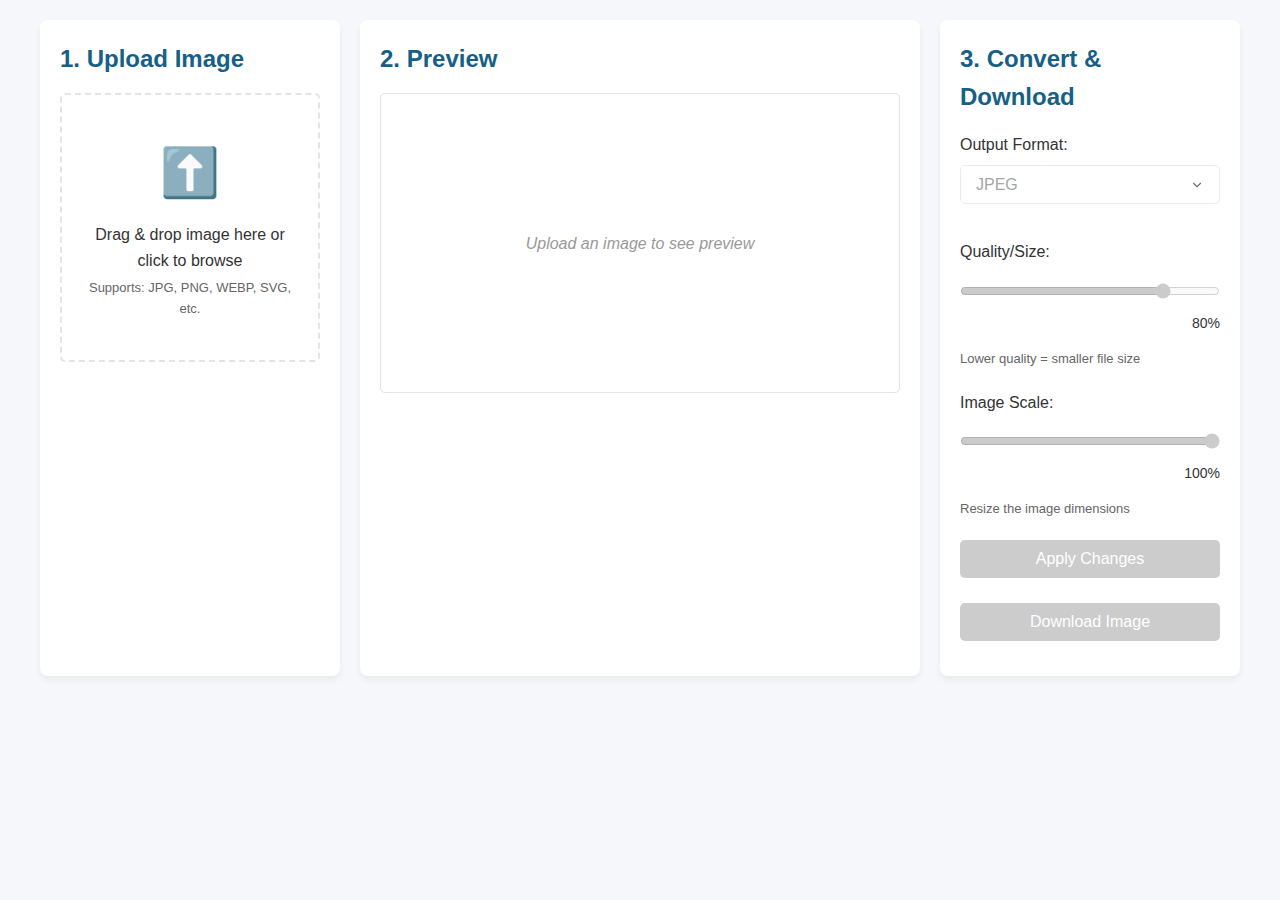
==== images/index.html @ 30068e82 "image minify app starter" ====
<!DOCTYPE html>
<html lang="en">
<head>
  <meta charset="UTF-8">
  <meta name="viewport" content="width=device-width, initial-scale=1.0">
  <title>Image Converter</title>
  <style>
    :root {
      --primary-color: #4a6fa5;
      --secondary-color: #166088;
      --background-color: #f5f7fa;
      --card-bg: white;
      --text-color: #333;
      --border-color: #e1e4e8;
    }
    * {
      box-sizing: border-box;
      margin: 0;
      padding: 0;
    }
    body {
      font-family: -apple-system, BlinkMacSystemFont, 'Segoe UI', Roboto, Oxygen, Ubuntu, Cantarell, 'Open Sans', 'Helvetica Neue', sans-serif;
      line-height: 1.6;
      color: var(--text-color);
      background-color: var(--background-color);
      padding: 20px;
    }
    .container {
      max-width: 1200px;
      margin: 0 auto;
    }
    .converter-container {
      display: flex;
      flex-wrap: wrap;
      gap: 20px;
    }
    .upload-section, .preview-section, .download-section {
      background: var(--card-bg);
      border-radius: 8px;
      box-shadow: 0 4px 6px rgba(0, 0, 0, 0.05);
      padding: 20px;
      margin-bottom: 20px;
    }
    .upload-section {
      flex: 1;
      min-width: 300px;
    }
    .preview-section {
      flex: 2;
      min-width: 400px;
    }
    .download-section {
      flex: 1;
      min-width: 300px;
    }
    h1 {
      margin-bottom: 15px;
      color: var(--secondary-color);
      font-size: 1.5rem;
    }
    .upload-area {
      border: 2px dashed var(--border-color);
      border-radius: 5px;
      padding: 40px 20px;
      text-align: center;
      margin-bottom: 20px;
      cursor: pointer;
      transition: all 0.3s ease;
    }
    .upload-area:hover {
      background-color: rgba(74, 111, 165, 0.05);
      border-color: var(--primary-color);
    }
    .upload-area.active {
      background-color: rgba(74, 111, 165, 0.1);
      border-color: var(--primary-color);
    }
    .upload-icon {
      font-size: 48px;
      color: var(--primary-color);
      margin-bottom: 10px;
    }
    .hidden-input {
      display: none;
    }
    label {
      display: block;
      margin-bottom: 8px;
      font-weight: 500;
    }
    select, button {
      width: 100%;
      padding: 10px 15px;
      margin-bottom: 15px;
      border-radius: 5px;
      border: 1px solid var(--border-color);
      background-color: white;
      font-size: 16px;
    }
    select {
      appearance: none;
      background-image: url("data:image/svg+xml;charset=US-ASCII,%3Csvg xmlns='http://www.w3.org/2000/svg' width='14' height='14' viewBox='0 0 24 24' fill='none' stroke='%23333' stroke-width='2' stroke-linecap='round' stroke-linejoin='round'%3E%3Cpolyline points='6 9 12 15 18 9'%3E%3C/polyline%3E%3C/svg%3E");
      background-repeat: no-repeat;
      background-position: right 15px center;
      padding-right: 35px;
    }
    button {
      background-color: var(--primary-color);
      color: white;
      cursor: pointer;
      border: none;
      font-weight: 500;
      transition: background-color 0.3s;
    }
    button:hover {
      background-color: var(--secondary-color);
    }
    button:disabled {
      background-color: #ccc;
      cursor: not-allowed;
    }
    .slider-container {
      margin-bottom: 15px;
    }
    .slider {
      width: 100%;
      margin-top: 10px;
    }
    .preview-container {
      min-height: 300px;
      display: flex;
      justify-content: center;
      align-items: center;
      border: 1px solid var(--border-color);
      border-radius: 5px;
      margin-bottom: 15px;
      overflow: hidden;
    }
    .preview-img {
      max-width: 100%;
      max-height: 400px;
      display: none;
    }
    .info {
      margin-bottom: 20px;
    }
    .info p {
      margin-bottom: 5px;
      font-size: 14px;
    }
    .loading {
      display: none;
      text-align: center;
      margin: 20px 0;
    }
    .spinner {
      border: 4px solid rgba(0, 0, 0, 0.1);
      width: 36px;
      height: 36px;
      border-radius: 50%;
      border-left-color: var(--primary-color);
      animation: spin 1s linear infinite;
      margin: 0 auto 10px;
    }
    @keyframes spin {
      0% { transform: rotate(0deg); }
      100% { transform: rotate(360deg); }
    }
    .placeholder-text {
      color: #999;
      font-style: italic;
    }
    .error-message {
      color: #d9534f;
      margin-top: 10px;
      display: none;
    }
    .range-value {
      text-align: right;
      font-size: 14px;
      margin-top: 5px;
    }
    .download-btn {
      margin-top: 10px;
    }
    .format-options, .size-options {
      margin-bottom: 20px;
    }
    .supported-formats {
      font-size: 13px;
      color: #666;
      margin-top: 5px;
    }
    .file-details {
      margin-top: 15px;
    }
    .file-details span {
      font-weight: bold;
    }

    @media (max-width: 768px) {
      .converter-container {
        flex-direction: column;
      }
      
      .upload-section, .preview-section, .download-section {
        width: 100%;
      }
    }
  </style>
</head>
<body>
  <div class="container">
    <div class="converter-container">
      <section class="upload-section">
        <h1>1. Upload Image</h1>
        <div id="uploadArea" class="upload-area">
          <div class="upload-icon">⬆️</div>
          <p>Drag & drop image here or click to browse</p>
          <p class="supported-formats">Supports: JPG, PNG, WEBP, SVG, etc.</p>
          <input type="file" id="imageInput" class="hidden-input" accept="image/*">
        </div>
        <div id="fileDetails" class="file-details" style="display: none;">
          <p>File: <span id="fileName">No file selected</span></p>
          <p>Original size: <span id="fileSize">-</span></p>
          <p>Dimensions: <span id="fileDimensions">-</span></p>
        </div>
        <div id="errorMessage" class="error-message"></div>
      </section>
      <section class="preview-section">
        <h1>2. Preview</h1>
        <div id="previewContainer" class="preview-container">
          <p class="placeholder-text">Upload an image to see preview</p>
          <img id="previewImage" class="preview-img" alt="Preview">
        </div>
        <div id="loading" class="loading">
          <div class="spinner"></div>
          <p>Processing image...</p>
        </div>
        <div id="previewInfo" class="info" style="display: none;">
          <p>Preview format: <span id="previewFormat">-</span></p>
          <p>Estimated size: <span id="previewSize">-</span></p>
          <p>Quality level: <span id="qualityLevel">-</span></p>
        </div>
      </section>
      <section class="download-section">
        <h1>3. Convert & Download</h1>
        <div class="format-options">
          <label for="formatSelect">Output Format:</label>
          <select id="formatSelect" disabled>
            <option value="jpeg">JPEG</option>
            <option value="png">PNG</option>
            <option value="webp">WEBP</option>
          </select>
        </div>
        <div class="size-options">
          <label for="qualitySlider">Quality/Size:</label>
          <div class="slider-container">
            <input type="range" id="qualitySlider" class="slider" min="0" max="100" value="80" disabled>
            <div class="range-value">80%</div>
          </div>
          <p class="supported-formats">Lower quality = smaller file size</p>
        </div>
        <div class="size-options">
          <label for="scaleSlider">Image Scale:</label>
          <div class="slider-container">
            <input type="range" id="scaleSlider" class="slider" min="10" max="100" value="100" disabled>
            <div class="range-value">100%</div>
          </div>
          <p class="supported-formats">Resize the image dimensions</p>
        </div>
        <button id="applyChangesBtn" disabled>Apply Changes</button>
        <button id="downloadBtn" class="download-btn" disabled>Download Image</button>
      </section>
    </div>
  </div>
  <script>
    document.addEventListener('DOMContentLoaded', function() {
      const uploadArea = document.getElementById('uploadArea');
      const imageInput = document.getElementById('imageInput');
      const previewImage = document.getElementById('previewImage');
      const previewContainer = document.getElementById('previewContainer');
      const fileDetails = document.getElementById('fileDetails');
      const fileName = document.getElementById('fileName');
      const fileSize = document.getElementById('fileSize');
      const fileDimensions = document.getElementById('fileDimensions');
      const formatSelect = document.getElementById('formatSelect');
      const qualitySlider = document.getElementById('qualitySlider');
      const scaleSlider = document.getElementById('scaleSlider');
      const applyChangesBtn = document.getElementById('applyChangesBtn');
      const downloadBtn = document.getElementById('downloadBtn');
      const errorMessage = document.getElementById('errorMessage');
      const loading = document.getElementById('loading');
      const previewInfo = document.getElementById('previewInfo');
      const previewFormat = document.getElementById('previewFormat');
      const previewSize = document.getElementById('previewSize');
      const qualityLevel = document.getElementById('qualityLevel');
      let originalImage = null;
      let currentBlob = null;
      let originalWidth = 0;
      let originalHeight = 0;
      document.querySelectorAll('.slider').forEach(slider => {
        slider.addEventListener('input', function() {
          this.nextElementSibling.textContent = this.value + '%';
        });
      });
      uploadArea.addEventListener('click', () => {
        imageInput.click();
      });
      ['dragenter', 'dragover', 'dragleave', 'drop'].forEach(eventName => {
        uploadArea.addEventListener(eventName, preventDefaults, false);
      });
      function preventDefaults(e) {
        e.preventDefault();
        e.stopPropagation();
      }
      ['dragenter', 'dragover'].forEach(eventName => {
        uploadArea.addEventListener(eventName, () => {
          uploadArea.classList.add('active');
        }, false);
      });
      ['dragleave', 'drop'].forEach(eventName => {
        uploadArea.addEventListener(eventName, () => {
          uploadArea.classList.remove('active');
        }, false);
      });
      uploadArea.addEventListener('drop', (e) => {
        const dt = e.dataTransfer;
        const files = dt.files;
        if (files.length) {
          handleFileUpload(files[0]);
        }
      }, false);
      imageInput.addEventListener('change', (e) => {
        if (e.target.files.length) {
          handleFileUpload(e.target.files[0]);
        }
      });
      function handleFileUpload(file) {
        if (!file.type.match('image.*')) {
          showError('Please upload an image file.');
          return;
        }
        hideError();
        showLoading();
        const reader = new FileReader();
        reader.onload = function(e) {
          const img = new Image();
          img.onload = function() {
            originalWidth = img.width;
            originalHeight = img.height;
            originalImage = img;
            fileName.textContent = file.name;
            fileSize.textContent = formatFileSize(file.size);
            fileDimensions.textContent = `${originalWidth} × ${originalHeight}`;
            fileDetails.style.display = 'block';
            formatSelect.disabled = false;
            qualitySlider.disabled = false;
            scaleSlider.disabled = false;
            applyChangesBtn.disabled = false;
            const extension = file.name.split('.').pop().toLowerCase();
            if (['jpeg', 'jpg', 'png', 'webp'].includes(extension)) {
              const format = extension === 'jpg' ? 'jpeg' : extension;
              formatSelect.value = format;
            }
            processImage();
          };
          img.src = e.target.result;
        };
        reader.readAsDataURL(file);
      }
      applyChangesBtn.addEventListener('click', processImage);
      function processImage() {
        if (!originalImage) return;
        showLoading();
        const format = formatSelect.value;
        const quality = qualitySlider.value / 100;
        const scale = scaleSlider.value / 100;
        const canvas = document.createElement('canvas');
        const ctx = canvas.getContext('2d');
        const newWidth = Math.round(originalWidth * scale);
        const newHeight = Math.round(originalHeight * scale);
        canvas.width = newWidth;
        canvas.height = newHeight;
        ctx.drawImage(originalImage, 0, 0, newWidth, newHeight);
        canvas.toBlob(
          (blob) => {
            if (!blob) {
              showError('Failed to process image.');
              hideLoading();
              return;
            }
            currentBlob = blob;
            const objectUrl = URL.createObjectURL(blob);
            previewImage.onload = function() {
              hideLoading();
              previewImage.style.display = 'block';
              document.querySelector('.placeholder-text').style.display = 'none';
              downloadBtn.disabled = false;
              previewFormat.textContent = format.toUpperCase();
              previewSize.textContent = formatFileSize(blob.size);
              qualityLevel.textContent = qualitySlider.value + '%';
              previewInfo.style.display = 'block';
            };
            previewImage.src = objectUrl;
          },
          'image/' + format,
          quality
        );
      }
      downloadBtn.addEventListener('click', () => {
        if (!currentBlob) return;
        const format = formatSelect.value;
        const a = document.createElement('a');
        a.href = URL.createObjectURL(currentBlob);
        const originalName = fileName.textContent.split('.')[0] || 'image';
        a.download = `${originalName}_converted.${format}`;
        document.body.appendChild(a);
        a.click();
        document.body.removeChild(a);
      });
      function formatFileSize(bytes) {
        if (bytes === 0) return '0 Bytes';
        const sizes = ['Bytes', 'KB', 'MB', 'GB'];
        const i = Math.floor(Math.log(bytes) / Math.log(1024));
        return parseFloat((bytes / Math.pow(1024, i)).toFixed(2)) + ' ' + sizes[i];
      }
      function showError(message) {
        errorMessage.textContent = message;
        errorMessage.style.display = 'block';
      }
      function hideError() {
        errorMessage.style.display = 'none';
      }
      function showLoading() {
        loading.style.display = 'block';
      }
      function hideLoading() {
        loading.style.display = 'none';
      }
    });
  </script>
</body>
</html>
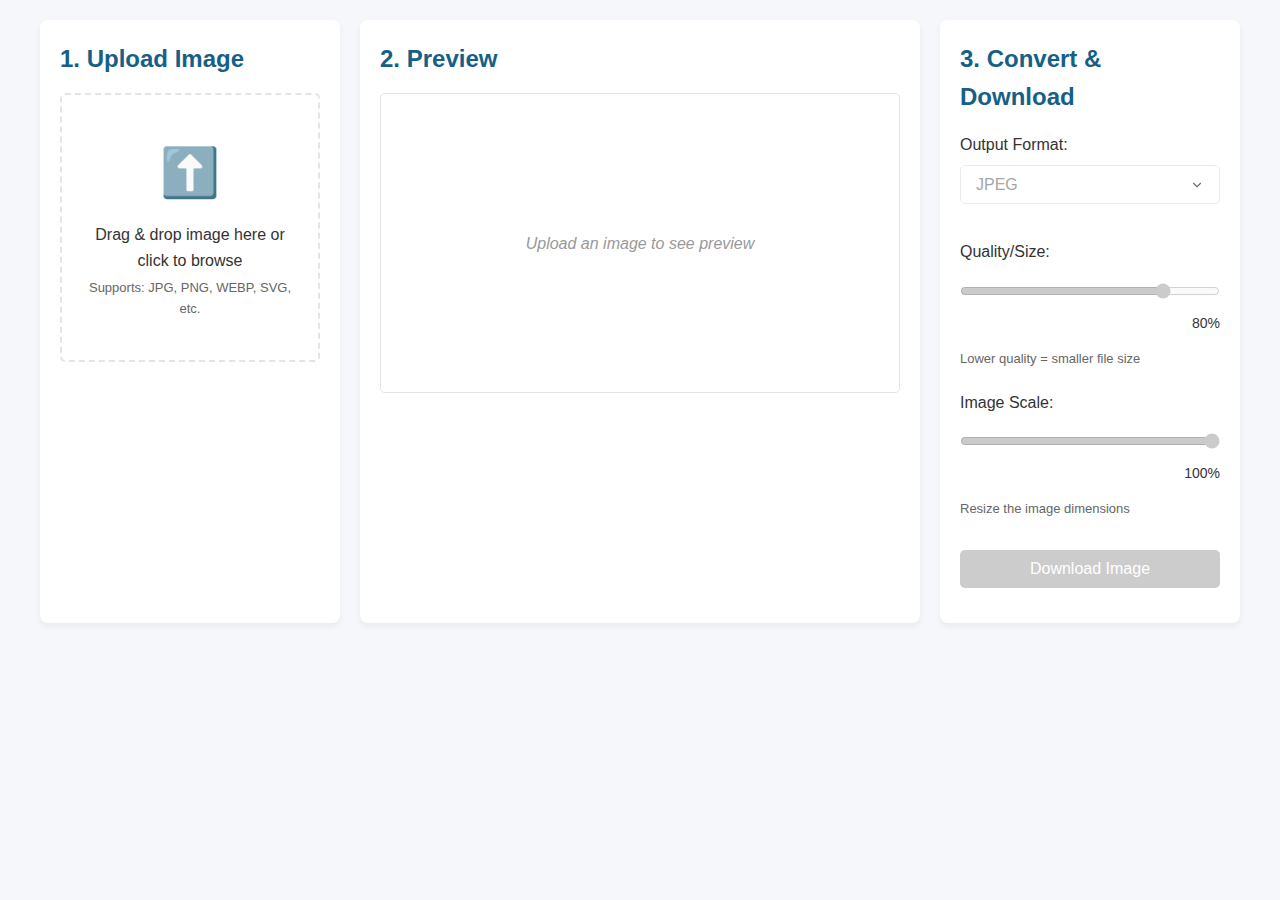
==== commit 85692d86: "auto-update preview after slider changes, display new dimensions" ====
--- a/images/index.html
+++ b/images/index.html
@@ -197,7 +197,6 @@
     .file-details span {
       font-weight: bold;
     }
-
     @media (max-width: 768px) {
       .converter-container {
         flex-direction: column;
@@ -241,6 +240,7 @@
           <p>Preview format: <span id="previewFormat">-</span></p>
           <p>Estimated size: <span id="previewSize">-</span></p>
           <p>Quality level: <span id="qualityLevel">-</span></p>
+          <p>New dimensions: <span id="newDimensions">-</span></p>
         </div>
       </section>
       <section class="download-section">
@@ -269,7 +269,6 @@
           </div>
           <p class="supported-formats">Resize the image dimensions</p>
         </div>
-        <button id="applyChangesBtn" disabled>Apply Changes</button>
         <button id="downloadBtn" class="download-btn" disabled>Download Image</button>
       </section>
     </div>
@@ -287,7 +286,6 @@
       const formatSelect = document.getElementById('formatSelect');
       const qualitySlider = document.getElementById('qualitySlider');
       const scaleSlider = document.getElementById('scaleSlider');
-      const applyChangesBtn = document.getElementById('applyChangesBtn');
       const downloadBtn = document.getElementById('downloadBtn');
       const errorMessage = document.getElementById('errorMessage');
       const loading = document.getElementById('loading');
@@ -295,15 +293,31 @@
       const previewFormat = document.getElementById('previewFormat');
       const previewSize = document.getElementById('previewSize');
       const qualityLevel = document.getElementById('qualityLevel');
+      const newDimensions = document.getElementById('newDimensions');
+      
       let originalImage = null;
       let currentBlob = null;
       let originalWidth = 0;
       let originalHeight = 0;
+      let processingTimeout = null;
       document.querySelectorAll('.slider').forEach(slider => {
         slider.addEventListener('input', function() {
           this.nextElementSibling.textContent = this.value + '%';
         });
       });
+      let isProcessing = false;
+      function debounceProcessing() {
+        if (isProcessing) return;
+        if (processingTimeout) {
+          clearTimeout(processingTimeout);
+        }
+        processingTimeout = setTimeout(() => {
+          processImage();
+        }, 800);
+      }
+      qualitySlider.addEventListener('input', debounceProcessing);
+      scaleSlider.addEventListener('input', debounceProcessing);
+      formatSelect.addEventListener('change', debounceProcessing);
       uploadArea.addEventListener('click', () => {
         imageInput.click();
       });
@@ -357,7 +371,6 @@
             formatSelect.disabled = false;
             qualitySlider.disabled = false;
             scaleSlider.disabled = false;
-            applyChangesBtn.disabled = false;
             const extension = file.name.split('.').pop().toLowerCase();
             if (['jpeg', 'jpg', 'png', 'webp'].includes(extension)) {
               const format = extension === 'jpg' ? 'jpeg' : extension;
@@ -369,10 +382,10 @@
         };
         reader.readAsDataURL(file);
       }
-      applyChangesBtn.addEventListener('click', processImage);
       function processImage() {
         if (!originalImage) return;
         showLoading();
+        isProcessing = true;
         const format = formatSelect.value;
         const quality = qualitySlider.value / 100;
         const scale = scaleSlider.value / 100;
@@ -388,18 +401,21 @@
             if (!blob) {
               showError('Failed to process image.');
               hideLoading();
+              isProcessing = false;
               return;
             }
             currentBlob = blob;
             const objectUrl = URL.createObjectURL(blob);
             previewImage.onload = function() {
               hideLoading();
+              isProcessing = false;
               previewImage.style.display = 'block';
               document.querySelector('.placeholder-text').style.display = 'none';
               downloadBtn.disabled = false;
               previewFormat.textContent = format.toUpperCase();
               previewSize.textContent = formatFileSize(blob.size);
               qualityLevel.textContent = qualitySlider.value + '%';
+              newDimensions.textContent = `${newWidth} × ${newHeight}`;
               previewInfo.style.display = 'block';
             };
             previewImage.src = objectUrl;
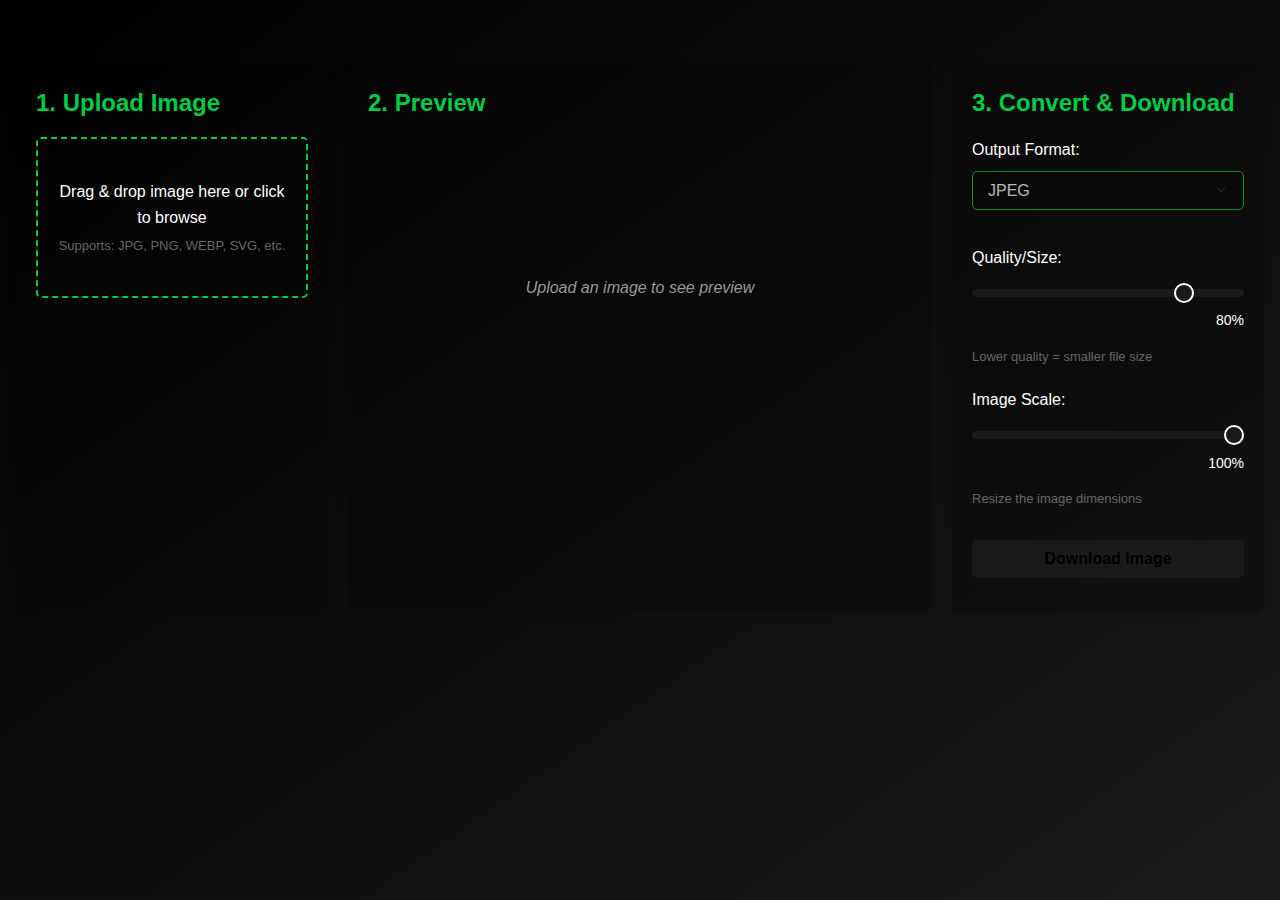
==== commit 8b739e1b: "styling" ====
--- a/images/index.html
+++ b/images/index.html
@@ -4,209 +4,9 @@
   <meta charset="UTF-8">
   <meta name="viewport" content="width=device-width, initial-scale=1.0">
   <title>Image Converter</title>
-  <style>
-    :root {
-      --primary-color: #4a6fa5;
-      --secondary-color: #166088;
-      --background-color: #f5f7fa;
-      --card-bg: white;
-      --text-color: #333;
-      --border-color: #e1e4e8;
-    }
-    * {
-      box-sizing: border-box;
-      margin: 0;
-      padding: 0;
-    }
-    body {
-      font-family: -apple-system, BlinkMacSystemFont, 'Segoe UI', Roboto, Oxygen, Ubuntu, Cantarell, 'Open Sans', 'Helvetica Neue', sans-serif;
-      line-height: 1.6;
-      color: var(--text-color);
-      background-color: var(--background-color);
-      padding: 20px;
-    }
-    .container {
-      max-width: 1200px;
-      margin: 0 auto;
-    }
-    .converter-container {
-      display: flex;
-      flex-wrap: wrap;
-      gap: 20px;
-    }
-    .upload-section, .preview-section, .download-section {
-      background: var(--card-bg);
-      border-radius: 8px;
-      box-shadow: 0 4px 6px rgba(0, 0, 0, 0.05);
-      padding: 20px;
-      margin-bottom: 20px;
-    }
-    .upload-section {
-      flex: 1;
-      min-width: 300px;
-    }
-    .preview-section {
-      flex: 2;
-      min-width: 400px;
-    }
-    .download-section {
-      flex: 1;
-      min-width: 300px;
-    }
-    h1 {
-      margin-bottom: 15px;
-      color: var(--secondary-color);
-      font-size: 1.5rem;
-    }
-    .upload-area {
-      border: 2px dashed var(--border-color);
-      border-radius: 5px;
-      padding: 40px 20px;
-      text-align: center;
-      margin-bottom: 20px;
-      cursor: pointer;
-      transition: all 0.3s ease;
-    }
-    .upload-area:hover {
-      background-color: rgba(74, 111, 165, 0.05);
-      border-color: var(--primary-color);
-    }
-    .upload-area.active {
-      background-color: rgba(74, 111, 165, 0.1);
-      border-color: var(--primary-color);
-    }
-    .upload-icon {
-      font-size: 48px;
-      color: var(--primary-color);
-      margin-bottom: 10px;
-    }
-    .hidden-input {
-      display: none;
-    }
-    label {
-      display: block;
-      margin-bottom: 8px;
-      font-weight: 500;
-    }
-    select, button {
-      width: 100%;
-      padding: 10px 15px;
-      margin-bottom: 15px;
-      border-radius: 5px;
-      border: 1px solid var(--border-color);
-      background-color: white;
-      font-size: 16px;
-    }
-    select {
-      appearance: none;
-      background-image: url("data:image/svg+xml;charset=US-ASCII,%3Csvg xmlns='http://www.w3.org/2000/svg' width='14' height='14' viewBox='0 0 24 24' fill='none' stroke='%23333' stroke-width='2' stroke-linecap='round' stroke-linejoin='round'%3E%3Cpolyline points='6 9 12 15 18 9'%3E%3C/polyline%3E%3C/svg%3E");
-      background-repeat: no-repeat;
-      background-position: right 15px center;
-      padding-right: 35px;
-    }
-    button {
-      background-color: var(--primary-color);
-      color: white;
-      cursor: pointer;
-      border: none;
-      font-weight: 500;
-      transition: background-color 0.3s;
-    }
-    button:hover {
-      background-color: var(--secondary-color);
-    }
-    button:disabled {
-      background-color: #ccc;
-      cursor: not-allowed;
-    }
-    .slider-container {
-      margin-bottom: 15px;
-    }
-    .slider {
-      width: 100%;
-      margin-top: 10px;
-    }
-    .preview-container {
-      min-height: 300px;
-      display: flex;
-      justify-content: center;
-      align-items: center;
-      border: 1px solid var(--border-color);
-      border-radius: 5px;
-      margin-bottom: 15px;
-      overflow: hidden;
-    }
-    .preview-img {
-      max-width: 100%;
-      max-height: 400px;
-      display: none;
-    }
-    .info {
-      margin-bottom: 20px;
-    }
-    .info p {
-      margin-bottom: 5px;
-      font-size: 14px;
-    }
-    .loading {
-      display: none;
-      text-align: center;
-      margin: 20px 0;
-    }
-    .spinner {
-      border: 4px solid rgba(0, 0, 0, 0.1);
-      width: 36px;
-      height: 36px;
-      border-radius: 50%;
-      border-left-color: var(--primary-color);
-      animation: spin 1s linear infinite;
-      margin: 0 auto 10px;
-    }
-    @keyframes spin {
-      0% { transform: rotate(0deg); }
-      100% { transform: rotate(360deg); }
-    }
-    .placeholder-text {
-      color: #999;
-      font-style: italic;
-    }
-    .error-message {
-      color: #d9534f;
-      margin-top: 10px;
-      display: none;
-    }
-    .range-value {
-      text-align: right;
-      font-size: 14px;
-      margin-top: 5px;
-    }
-    .download-btn {
-      margin-top: 10px;
-    }
-    .format-options, .size-options {
-      margin-bottom: 20px;
-    }
-    .supported-formats {
-      font-size: 13px;
-      color: #666;
-      margin-top: 5px;
-    }
-    .file-details {
-      margin-top: 15px;
-    }
-    .file-details span {
-      font-weight: bold;
-    }
-    @media (max-width: 768px) {
-      .converter-container {
-        flex-direction: column;
-      }
-      
-      .upload-section, .preview-section, .download-section {
-        width: 100%;
-      }
-    }
-  </style>
+  <link rel="stylesheet" href="style.css">
+  <link rel="stylesheet" href="slider.css">
+  <link rel="stylesheet" href="root.css">
 </head>
 <body>
   <div class="container">
@@ -214,7 +14,6 @@
       <section class="upload-section">
         <h1>1. Upload Image</h1>
         <div id="uploadArea" class="upload-area">
-          <div class="upload-icon">⬆️</div>
           <p>Drag & drop image here or click to browse</p>
           <p class="supported-formats">Supports: JPG, PNG, WEBP, SVG, etc.</p>
           <input type="file" id="imageInput" class="hidden-input" accept="image/*">
@@ -231,6 +30,7 @@
         <div id="previewContainer" class="preview-container">
           <p class="placeholder-text">Upload an image to see preview</p>
           <img id="previewImage" class="preview-img" alt="Preview">
+          <button id="fullscreenBtn" class="fullscreen-button">Full Screen</button>
         </div>
         <div id="loading" class="loading">
           <div class="spinner"></div>
@@ -273,188 +73,15 @@
       </section>
     </div>
   </div>
-  <script>
-    document.addEventListener('DOMContentLoaded', function() {
-      const uploadArea = document.getElementById('uploadArea');
-      const imageInput = document.getElementById('imageInput');
-      const previewImage = document.getElementById('previewImage');
-      const previewContainer = document.getElementById('previewContainer');
-      const fileDetails = document.getElementById('fileDetails');
-      const fileName = document.getElementById('fileName');
-      const fileSize = document.getElementById('fileSize');
-      const fileDimensions = document.getElementById('fileDimensions');
-      const formatSelect = document.getElementById('formatSelect');
-      const qualitySlider = document.getElementById('qualitySlider');
-      const scaleSlider = document.getElementById('scaleSlider');
-      const downloadBtn = document.getElementById('downloadBtn');
-      const errorMessage = document.getElementById('errorMessage');
-      const loading = document.getElementById('loading');
-      const previewInfo = document.getElementById('previewInfo');
-      const previewFormat = document.getElementById('previewFormat');
-      const previewSize = document.getElementById('previewSize');
-      const qualityLevel = document.getElementById('qualityLevel');
-      const newDimensions = document.getElementById('newDimensions');
-      
-      let originalImage = null;
-      let currentBlob = null;
-      let originalWidth = 0;
-      let originalHeight = 0;
-      let processingTimeout = null;
-      document.querySelectorAll('.slider').forEach(slider => {
-        slider.addEventListener('input', function() {
-          this.nextElementSibling.textContent = this.value + '%';
-        });
-      });
-      let isProcessing = false;
-      function debounceProcessing() {
-        if (isProcessing) return;
-        if (processingTimeout) {
-          clearTimeout(processingTimeout);
-        }
-        processingTimeout = setTimeout(() => {
-          processImage();
-        }, 800);
-      }
-      qualitySlider.addEventListener('input', debounceProcessing);
-      scaleSlider.addEventListener('input', debounceProcessing);
-      formatSelect.addEventListener('change', debounceProcessing);
-      uploadArea.addEventListener('click', () => {
-        imageInput.click();
-      });
-      ['dragenter', 'dragover', 'dragleave', 'drop'].forEach(eventName => {
-        uploadArea.addEventListener(eventName, preventDefaults, false);
-      });
-      function preventDefaults(e) {
-        e.preventDefault();
-        e.stopPropagation();
-      }
-      ['dragenter', 'dragover'].forEach(eventName => {
-        uploadArea.addEventListener(eventName, () => {
-          uploadArea.classList.add('active');
-        }, false);
-      });
-      ['dragleave', 'drop'].forEach(eventName => {
-        uploadArea.addEventListener(eventName, () => {
-          uploadArea.classList.remove('active');
-        }, false);
-      });
-      uploadArea.addEventListener('drop', (e) => {
-        const dt = e.dataTransfer;
-        const files = dt.files;
-        if (files.length) {
-          handleFileUpload(files[0]);
-        }
-      }, false);
-      imageInput.addEventListener('change', (e) => {
-        if (e.target.files.length) {
-          handleFileUpload(e.target.files[0]);
-        }
-      });
-      function handleFileUpload(file) {
-        if (!file.type.match('image.*')) {
-          showError('Please upload an image file.');
-          return;
-        }
-        hideError();
-        showLoading();
-        const reader = new FileReader();
-        reader.onload = function(e) {
-          const img = new Image();
-          img.onload = function() {
-            originalWidth = img.width;
-            originalHeight = img.height;
-            originalImage = img;
-            fileName.textContent = file.name;
-            fileSize.textContent = formatFileSize(file.size);
-            fileDimensions.textContent = `${originalWidth} × ${originalHeight}`;
-            fileDetails.style.display = 'block';
-            formatSelect.disabled = false;
-            qualitySlider.disabled = false;
-            scaleSlider.disabled = false;
-            const extension = file.name.split('.').pop().toLowerCase();
-            if (['jpeg', 'jpg', 'png', 'webp'].includes(extension)) {
-              const format = extension === 'jpg' ? 'jpeg' : extension;
-              formatSelect.value = format;
-            }
-            processImage();
-          };
-          img.src = e.target.result;
-        };
-        reader.readAsDataURL(file);
-      }
-      function processImage() {
-        if (!originalImage) return;
-        showLoading();
-        isProcessing = true;
-        const format = formatSelect.value;
-        const quality = qualitySlider.value / 100;
-        const scale = scaleSlider.value / 100;
-        const canvas = document.createElement('canvas');
-        const ctx = canvas.getContext('2d');
-        const newWidth = Math.round(originalWidth * scale);
-        const newHeight = Math.round(originalHeight * scale);
-        canvas.width = newWidth;
-        canvas.height = newHeight;
-        ctx.drawImage(originalImage, 0, 0, newWidth, newHeight);
-        canvas.toBlob(
-          (blob) => {
-            if (!blob) {
-              showError('Failed to process image.');
-              hideLoading();
-              isProcessing = false;
-              return;
-            }
-            currentBlob = blob;
-            const objectUrl = URL.createObjectURL(blob);
-            previewImage.onload = function() {
-              hideLoading();
-              isProcessing = false;
-              previewImage.style.display = 'block';
-              document.querySelector('.placeholder-text').style.display = 'none';
-              downloadBtn.disabled = false;
-              previewFormat.textContent = format.toUpperCase();
-              previewSize.textContent = formatFileSize(blob.size);
-              qualityLevel.textContent = qualitySlider.value + '%';
-              newDimensions.textContent = `${newWidth} × ${newHeight}`;
-              previewInfo.style.display = 'block';
-            };
-            previewImage.src = objectUrl;
-          },
-          'image/' + format,
-          quality
-        );
-      }
-      downloadBtn.addEventListener('click', () => {
-        if (!currentBlob) return;
-        const format = formatSelect.value;
-        const a = document.createElement('a');
-        a.href = URL.createObjectURL(currentBlob);
-        const originalName = fileName.textContent.split('.')[0] || 'image';
-        a.download = `${originalName}_converted.${format}`;
-        document.body.appendChild(a);
-        a.click();
-        document.body.removeChild(a);
-      });
-      function formatFileSize(bytes) {
-        if (bytes === 0) return '0 Bytes';
-        const sizes = ['Bytes', 'KB', 'MB', 'GB'];
-        const i = Math.floor(Math.log(bytes) / Math.log(1024));
-        return parseFloat((bytes / Math.pow(1024, i)).toFixed(2)) + ' ' + sizes[i];
-      }
-      function showError(message) {
-        errorMessage.textContent = message;
-        errorMessage.style.display = 'block';
-      }
-      function hideError() {
-        errorMessage.style.display = 'none';
-      }
-      function showLoading() {
-        loading.style.display = 'block';
-      }
-      function hideLoading() {
-        loading.style.display = 'none';
-      }
-    });
-  </script>
+  <div id="fullscreenOverlay" class="fullscreen-overlay">
+    <img id="fullscreenImage" class="fullscreen-image" alt="Fullscreen Preview">
+    <button id="closeFullscreen" class="close-fullscreen">×</button>
+    <div class="zoom-controls">
+      <button id="zoomIn">Zoom In</button>
+      <button id="resetZoom">Reset</button>
+      <button id="zoomOut">Zoom Out</button>
+    </div>
+  </div>
+  <script src="script.js"></script>
 </body>
 </html>--- a/images/style.css
+++ b/images/style.css
@@ -0,0 +1,267 @@
+:root {
+    --shade: rgba(0, 0, 0, 0.2);
+}
+* {
+    box-sizing: border-box;
+    margin: 0;
+    padding: 0;
+}
+body {
+    font-family: -apple-system, BlinkMacSystemFont, 'Segoe UI', Roboto, Oxygen, Ubuntu, Cantarell, 'Open Sans', 'Helvetica Neue', sans-serif;
+    line-height: 1.6;
+    color: var(--text-color);
+    background: var(--gradient);
+    padding: 4rem 1rem;
+    min-height:100vh;
+}
+.container {
+    max-width: 1400px;
+    margin: 0 auto;
+}
+.converter-container {
+    display: flex;
+    flex-wrap: wrap;
+    gap: 20px;
+}
+.upload-section, .preview-section, .download-section {
+    background: var(--shade);
+    border-radius: 8px;
+    box-shadow: 0 4px 6px rgba(0, 0, 0, 0.05);
+    padding: 20px;
+    margin-bottom: 20px;
+}
+.upload-section {
+    flex: 1;
+    min-width: 300px;
+}
+.preview-section {
+    flex: 2;
+    min-width: 400px;
+}
+.download-section {
+    flex: 1;
+    min-width: 300px;
+}
+h1 {
+    margin-bottom: 15px;
+    color: var(--accent);
+    font-size: 1.5rem;
+}
+.upload-area {
+    border: 2px dashed var(--accent);
+    border-radius: 5px;
+    padding: 40px 20px;
+    text-align: center;
+    margin-bottom: 20px;
+    cursor: pointer;
+    transition: all 0.3s ease;
+}
+.upload-area:hover {
+    background-color: rgba(74, 111, 165, 0.05);
+    border-color: var(--accenth);
+}
+.upload-area.active {
+    background-color: rgba(74, 111, 165, 0.1);
+    border-color: var(--accenth);
+}
+.hidden-input {
+    display: none;
+}
+label {
+    display: block;
+    margin-bottom: 8px;
+    font-weight: 500;
+}
+select, button {
+    color:#fff;
+    width: 100%;
+    padding: 10px 15px;
+    margin-bottom: 15px;
+    border-radius: 5px;
+    border: 1px solid var(--accent);
+    background-color: var(--shade);
+    font-size: 16px;
+}
+select {
+    appearance: none;
+    background-image: url("data:image/svg+xml;charset=US-ASCII,%3Csvg xmlns='http://www.w3.org/2000/svg' width='14' height='14' viewBox='0 0 24 24' fill='none' stroke='%23333' stroke-width='2' stroke-linecap='round' stroke-linejoin='round'%3E%3Cpolyline points='6 9 12 15 18 9'%3E%3C/polyline%3E%3C/svg%3E");
+    background-repeat: no-repeat;
+    background-position: right 15px center;
+    padding-right: 35px;
+}
+button {
+    background-color: var(--accent);
+    color: #000;
+    cursor: pointer;
+    border: none;
+    font-weight: bold;
+    transition: background-color 0.3s;
+}
+button:hover {
+    background-color: var(--accenth);
+}
+button:disabled {
+    background-color: var(--dark);
+    cursor: not-allowed;
+}
+.slider-container {
+    margin-bottom: 15px;
+}
+.slider {
+    width: 100%;
+    margin-top: 10px;
+}
+.preview-container {
+    min-height: 300px;
+    display: flex;
+    justify-content: center;
+    align-items: center;
+    border: 1px solid var(--border-color);
+    border-radius: 5px;
+    margin-bottom: 15px;
+    overflow: hidden;
+    position: relative;
+}
+.preview-img {
+    max-width: 100%;
+    max-height: 400px;
+    display: none;
+    cursor: zoom-in;
+}
+.fullscreen-button {
+    position: absolute;
+    top: 10px;
+    right: 10px;
+    background-color: rgba(0, 0, 0, 0.5);
+    color: white;
+    border: none;
+    border-radius: 4px;
+    padding: 5px 10px;
+    cursor: pointer;
+    display: none;
+    z-index: 10;
+    width: auto;
+    margin-bottom: 0;
+}
+.fullscreen-button:hover {
+    background-color: rgba(0, 0, 0, 0.7);
+}
+.fullscreen-overlay {
+    position: fixed;
+    top: 0;
+    left: 0;
+    width: 100%;
+    height: 100%;
+    background-color: rgba(0, 0, 0, 0.9);
+    display: flex;
+    justify-content: center;
+    align-items: center;
+    z-index: 1000;
+    display: none;
+}
+.fullscreen-image {
+    max-width: 90%;
+    max-height: 90%;
+    object-fit: contain;
+}
+.close-fullscreen {
+    position: absolute;
+    top: 20px;
+    right: 20px;
+    color: white;
+    font-size: 24px;
+    background: none;
+    border: none;
+    cursor: pointer;
+    width: auto;
+    margin-bottom: 0;
+}
+.close-fullscreen:hover {
+    color: #ddd;
+}
+.zoom-controls {
+    position: absolute;
+    bottom: 20px;
+    left: 50%;
+    transform: translateX(-50%);
+    display: flex;
+    gap: 10px;
+}
+.zoom-controls button {
+    background-color: rgba(0, 0, 0, 0.5);
+    color: white;
+    border: none;
+    border-radius: 4px;
+    padding: 5px 15px;
+    cursor: pointer;
+    width: auto;
+    margin-bottom: 0;
+}
+.zoom-controls button:hover {
+    background-color: rgba(0, 0, 0, 0.7);
+}
+.info {
+    margin-bottom: 20px;
+}
+.info p {
+    margin-bottom: 5px;
+    font-size: 14px;
+}
+.loading {
+    display: none;
+    text-align: center;
+    margin: 20px 0;
+}
+.spinner {
+    border: 4px solid rgba(0, 0, 0, 0.1);
+    width: 36px;
+    height: 36px;
+    border-radius: 50%;
+    border-left-color: var(--shade);
+    animation: spin 1s linear infinite;
+    margin: 0 auto 10px;
+}
+@keyframes spin {
+    0% { transform: rotate(0deg); }
+    100% { transform: rotate(360deg); }
+}
+.placeholder-text {
+    color: #999;
+    font-style: italic;
+}
+.error-message {
+    color: #d9534f;
+    margin-top: 10px;
+    display: none;
+}
+.range-value {
+    text-align: right;
+    font-size: 14px;
+    margin-top: 5px;
+}
+.download-btn {
+    margin-top: 10px;
+}
+.format-options, .size-options {
+    margin-bottom: 20px;
+}
+.supported-formats {
+    font-size: 13px;
+    color: #666;
+    margin-top: 5px;
+}
+.file-details {
+    margin-top: 15px;
+}
+.file-details span {
+    font-weight: bold;
+}
+@media (max-width: 768px) {
+    .converter-container {
+    flex-direction: column;
+    }
+    
+    .upload-section, .preview-section, .download-section {
+    width: 100%;
+    }
+}--- a/images/slider.css
+++ b/images/slider.css
@@ -0,0 +1,41 @@
+input[type="range"] {
+    width: 100%;
+    height: 8px;
+    -webkit-appearance: none;
+    appearance: none;
+    background: var(--dark);
+    border-radius: 10px;
+    outline: none;
+    transition: background-color 0.3s ease;
+}
+input[type="range"]:hover {
+    background: var(--dark3);
+}
+input[type="range"]::-webkit-slider-thumb {
+    -webkit-appearance: none;
+    appearance: none;
+    width: 20px;
+    height: 20px;
+    border-radius: 50%;
+    background: var(--dark);
+    border: 2px solid #fff;
+    cursor: pointer;
+    transition: background 0.3s ease, transform 0.2s ease;
+}
+input[type="range"]:focus::-webkit-slider-thumb {
+    background: var(--dark);
+    transform: scale(1.2);
+}
+input[type="range"]::-moz-range-thumb {
+    width: 20px;
+    height: 20px;
+    border-radius: 50%;
+    background: var(--dark);
+    border: 2px solid #fff;
+    cursor: pointer;
+    transition: background 0.3s ease, transform 0.2s ease;
+}
+input[type="range"]:focus::-moz-range-thumb {
+    background: var(--dark);
+    transform: scale(1.2);
+}--- a/images/root.css
+++ b/images/root.css
@@ -0,0 +1,3 @@
+*{margin:0;padding:0;box-sizing:border-box;}html,body{background-color:black;color:white;overflow-x:hidden;overscroll-behavior: none;}body{font-family:Arial,sans-serif;line-height:1.6;}:root{--black:#000;--dark:#1a1a1a;--dark1:#2f2f2f;--dark2:#3b3b3b;--dark3:#585858;--gradient:linear-gradient(145deg,var(--black),var(--dark));--gradient2:linear-gradient(90deg,var(--dark), var(--black),var(--dark));--accent:#00cc44;--accenth:#0fff5f;--accentg:rgba(0,243,255,0.15);--green:#28a745;--red:#dc3545;--yellow:#cedc35;--redh:#f75a6a;--blue:#2e89ff;--blueh:#6dacff;--text:#fff;--text2:#a0a0a0;}
+.main-header{position:fixed;top:0;left:0;width:100%;z-index:100;background:linear-gradient(to bottom,rgba(0,0,0,0.9),rgba(0,0,0,0.0));padding:1rem 1rem;display:flex;justify-content:space-between;align-items:center;transition:linear-gradient 1s ease;}.main-header.scrolled{background:linear-gradient(to bottom,rgba(0,0,0,1),rgba(0,0,0,0.1));border-radius: 0 0 12px 12px;}.login-btn{border:0.5px solid #ffffff9e;color:var(--accent);text-decoration:none;text-transform:uppercase;letter-spacing:1px;font-size:1rem;border-radius:6px;display:inline-block;transition:all 0.3s ease;position:relative;box-sizing:border-box;}.login-btn:hover{background-color:var(--black);color:var(--accent);}.logo{color:var(--accent);font-size:1.5rem;font-weight:bold;text-transform:uppercase;letter-spacing:2px;}.logo a{color:#fff;font-size:1.5rem;font-weight:bold;text-transform:uppercase;letter-spacing:2px;text-decoration:none;position:relative;transition:ease,opacity 0.25s ease;}.logo a.active,.logo a:hover{color:var(--accent);opacity:1;}.logo a.active::after,.logo a:hover::after{content:'';position:absolute;width:0;height:2px;bottom:-5px;left:0;background-color:#fff;transition:width 0.5s ease;}nav{display:flex;align-items:center;}.dropdown{position:relative;}.dropdown-menu{display:none;position:absolute;top:100%;left:0;background-color:rgba(0,0,0,0.51);list-style:none;padding:0;margin:0;z-index:1000;border-radius:6px;}.dropdown-menu li a{display:block;color:#fff;text-decoration:none;padding:10px 15px;text-transform:uppercase;letter-spacing:1px;font-size:0.9rem;}.dropdown-menu li a:hover{background-color:var(--black);color:black;border-radius:6px;}.dropdown:hover .dropdown-menu{display:block;}.dropdown.open>a::after{transform:rotate(180deg);}.nav-links{display:flex;list-style:none;gap:1.5rem;position:relative;}.nav-links li a{color:#fff;text-decoration:none;text-transform:uppercase;letter-spacing:1px;font-size:0.9rem;position:relative;transition:color 0.0s ease,opacity 0.75s ease;opacity:0.7;font-weight:bold;}.nav-links li a.active,.nav-links li a:hover{opacity:1;color:var(--accent);}.nav-links li a.active::after,.nav-links li a:hover::after{content:'';position:absolute;width:100%;height:2px;bottom:-5px;left:0;background-color:var(--accent);}.nav-links li a:hover::after{width:100%;}.hamburger{display:none;flex-direction:column;cursor:pointer;width:30px;height:20px;position:relative;transform:rotate(0deg);transition:.5s ease-in-out;}.hamburger .bar{display:block;position:absolute;height:3px;width:100%;background:#fff;border-radius:9px;opacity:1;left:0;transform:rotate(0deg);transition:.25s ease-in-out;}.hamburger .bar1{top:0px;}.hamburger .bar2{top:10px;}.hamburger .bar3{top:20px;}.hamburger.active .bar1{top:10px;transform:rotate(135deg);}.hamburger.active .bar2{opacity:0;left:-60px;}.hamburger.active .bar3{top:10px;transform:rotate(-135deg);}@media screen and (max-width:768px){.nav-links{display:none;flex-direction:column;position:fixed;top:0;left:0;width:100%;height:100%;background-color:rgba(0,0,0,0.9);justify-content:center;align-items:center;z-index:1000;}.nav-links.active{display:flex;}.nav-links li a{font-size:1.5rem;left:0;}.hamburger{display:flex;z-index:1001;}.main-header.scrolled{background-color:transparent;}.dropdown-menu{display:none;position:absolute;top:0;left:100%;background-color:rgba(0,0,0,0.7);width:200px;border-radius:6px;box-shadow:0px 2px 10px rgba(0,0,0,0.5);}.dropdown:hover .dropdown-menu{display:block;}.dropdown-menu li a{padding:8px 12px;font-size:1rem;}}
+.main-footer{padding:4rem 2rem;}.footer-content{display:flex;justify-content:space-between;max-width:1200px;margin:0 auto;flex-wrap:wrap;}.footer-section{flex:1;margin:1rem;min-width:200px;}.footer-section h3{font-size:1.5rem;margin-bottom:1rem;text-transform:uppercase;letter-spacing:2px;}.footer-section h4{font-size:1.2rem;margin-bottom:1rem;text-transform:uppercase;letter-spacing:1px;}.footer-section ul{list-style:none;}.footer-section ul li{margin-bottom:0.5rem;}.footer-section a{color:rgb(172, 172, 172);text-decoration:none;transition:color 0.3s ease;}.footer-section a:hover{color:var(--accent);}.social-icons{display:flex;gap:1rem;}.footer-bottom{text-align:center;padding-top:2rem;border-top:1px solid rgba(255,255,255,0.1);margin-top:2rem;}@media (max-width:768px){.footer-content{flex-direction:column;}.footer-section{margin:1rem 0;}}